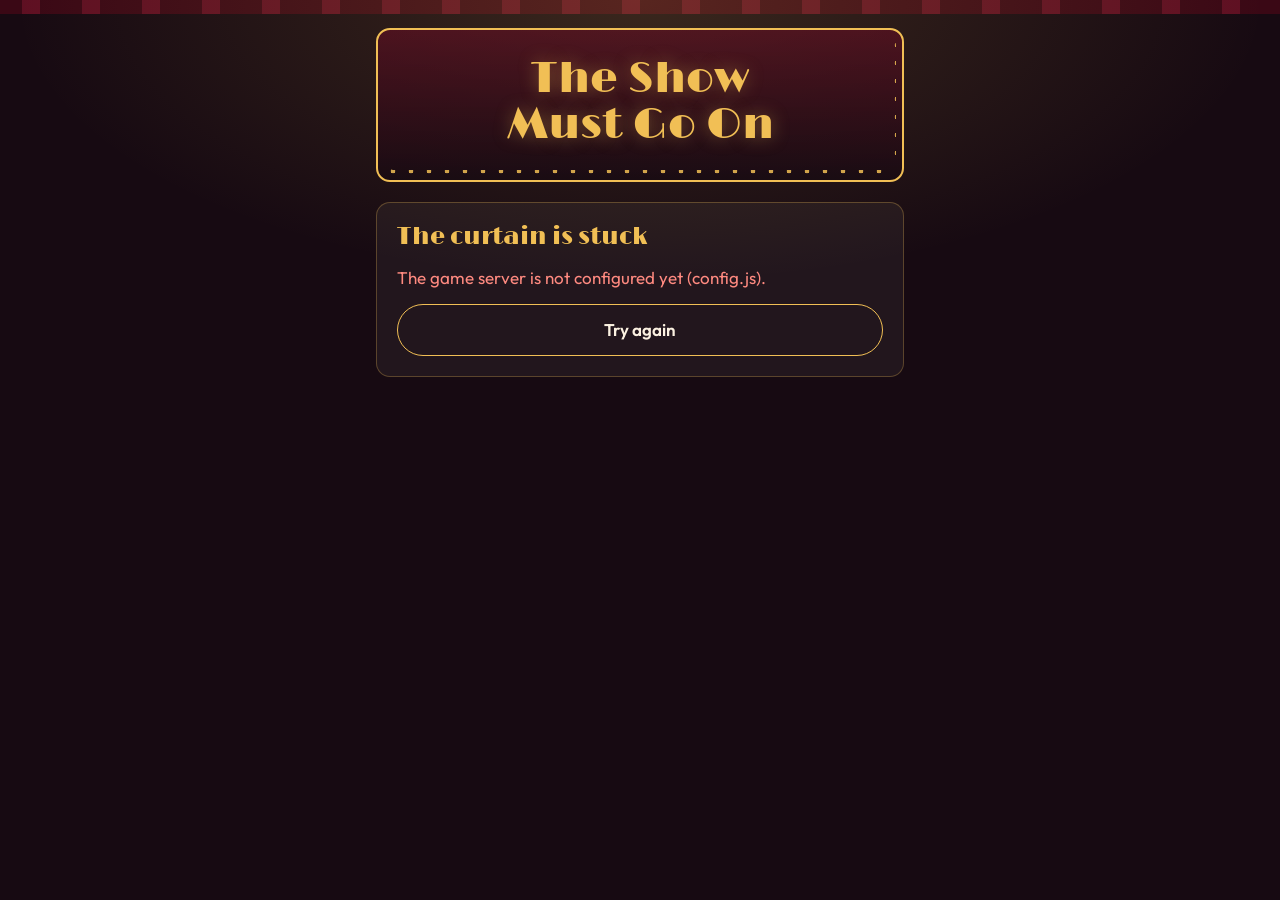
==== index.html @ 47933998 "Party missions game: invitation, phone voting, TV stage and Apps Script backend Co-Authored-By: Clau" ====
<!doctype html>
<html lang="en">
<head>
  <meta charset="utf-8">
  <meta name="viewport" content="width=device-width, initial-scale=1, viewport-fit=cover">
  <meta name="robots" content="noindex">
  <title>The Show Must Go On</title>
  <link rel="preconnect" href="https://fonts.googleapis.com">
  <link rel="preconnect" href="https://fonts.gstatic.com" crossorigin>
  <link rel="stylesheet" href="https://fonts.googleapis.com/css2?family=Limelight&family=Outfit:wght@400;600;700&display=swap">
  <link rel="stylesheet" href="style.css">
</head>
<body>
  <div class="wrap">
    <header class="marquee" id="marquee">
      <h1 id="title">The Show Must Go On</h1>
      <div class="when" id="when"></div>
      <div class="where" id="where"></div>
    </header>
    <main id="app"><section class="card"><p class="muted">Raising the curtain…</p></section></main>
  </div>
  <div class="toast" id="toast" hidden></div>
  <script src="config.js"></script>
  <script src="api.js"></script>
  <script src="app.js"></script>
</body>
</html>
---- style.css ----
/* Stage at night: velvet curtain, brass, warm spotlight. */
:root {
  --night: #170a12;
  --velvet: #5e0f22;
  --velvet-deep: #3a0815;
  --brass: #f1bf55;
  --brass-dim: #b98b2f;
  --paper: #fbf1e1;
  --muted: #c8aeb2;
  --line: rgba(241, 191, 85, 0.28);
  --ok: #7fd49b;
  --bad: #ff8a80;
  --font-display: 'Limelight', 'Georgia', serif;
  --font-body: 'Outfit', system-ui, -apple-system, 'Segoe UI', sans-serif;
  color-scheme: dark;
}

* { box-sizing: border-box; }

html, body { margin: 0; }

body {
  min-height: 100vh;
  background:
    radial-gradient(ellipse 70% 45% at 50% 0%, rgba(241, 191, 85, 0.16), transparent 70%),
    repeating-linear-gradient(90deg, var(--velvet-deep) 0 22px, var(--velvet) 22px 40px, var(--velvet-deep) 40px 60px) top / 100% 14px no-repeat,
    var(--night);
  color: var(--paper);
  font-family: var(--font-body);
  font-size: 17px;
  line-height: 1.5;
}

button { font: inherit; color: inherit; cursor: pointer; }
button:focus-visible, a:focus-visible { outline: 3px solid var(--brass); outline-offset: 2px; }

.wrap {
  max-width: 560px;
  margin: 0 auto;
  padding-block: 28px 64px;
  padding-left: max(16px, env(safe-area-inset-left, 0px));
  padding-right: max(16px, env(safe-area-inset-right, 0px));
  display: grid;
  gap: 20px;
}

/* ---------- marquee header */
.marquee {
  text-align: center;
  padding: 26px 18px 22px;
  border: 2px solid var(--brass);
  border-radius: 14px;
  position: relative;
  background: linear-gradient(180deg, rgba(94, 15, 34, 0.65), rgba(23, 10, 18, 0.8));
}
.marquee::before {
  content: '';
  position: absolute;
  inset: 6px;
  border-radius: 9px;
  background-image: radial-gradient(circle, var(--brass) 2.2px, transparent 2.6px);
  background-size: 18px 18px;
  -webkit-mask: linear-gradient(#000 0 0) content-box exclude, linear-gradient(#000 0 0);
  mask: linear-gradient(#000 0 0) content-box exclude, linear-gradient(#000 0 0);
  padding: 4px;
  opacity: 0.85;
  pointer-events: none;
}
.marquee h1 {
  font-family: var(--font-display);
  font-weight: 400;
  font-size: clamp(30px, 8vw, 44px);
  line-height: 1.05;
  margin: 0 0 10px;
  color: var(--brass);
  text-shadow: 0 0 18px rgba(241, 191, 85, 0.35);
  text-wrap: balance;
}
.marquee .when { font-weight: 600; letter-spacing: 0.02em; }
.marquee .where { color: var(--muted); font-size: 15px; }

#app { display: grid; gap: 20px; min-width: 0; }

/* ---------- cards */
.card {
  background: rgba(251, 241, 225, 0.05);
  border: 1px solid var(--line);
  border-radius: 14px;
  padding: 20px;
  display: grid;
  gap: 14px;
}
.card h2 {
  font-family: var(--font-display);
  font-weight: 400;
  color: var(--brass);
  font-size: 24px;
  margin: 0;
  line-height: 1.15;
  text-wrap: balance;
}
.card p { margin: 0; }
.eyebrow {
  text-transform: uppercase;
  letter-spacing: 0.14em;
  font-size: 12px;
  font-weight: 700;
  color: var(--brass-dim);
}
.muted { color: var(--muted); }
.small { font-size: 14px; }

/* ---------- buttons */
.btn {
  border: 1px solid var(--brass);
  background: transparent;
  border-radius: 999px;
  padding: 12px 20px;
  font-weight: 600;
  text-align: center;
  transition: background 0.15s, color 0.15s;
}
.btn:hover { background: rgba(241, 191, 85, 0.12); }
.btn.primary { background: var(--brass); color: var(--night); }
.btn.primary:hover { background: #ffd47a; }
.btn:disabled { opacity: 0.5; cursor: default; }
.linkish {
  background: none; border: 0; padding: 0;
  color: var(--muted); text-decoration: underline; font-size: 14px;
  justify-self: start;
}

.names {
  display: grid;
  grid-template-columns: repeat(auto-fill, minmax(140px, 1fr));
  gap: 10px;
}
.names .btn { border-radius: 12px; }

.choices { display: grid; gap: 10px; }
.choice {
  display: grid;
  gap: 2px;
  text-align: left;
  border: 1px solid var(--line);
  border-radius: 12px;
  background: rgba(251, 241, 225, 0.04);
  padding: 14px 16px;
}
.choice strong { font-size: 16px; }
.choice span { color: var(--muted); font-size: 14px; }
.choice.selected { border-color: var(--brass); background: rgba(241, 191, 85, 0.16); box-shadow: 0 0 0 1px var(--brass) inset; }

/* ---------- missions */
.missions { position: relative; }
.missions .content { display: grid; gap: 14px; transition: filter 0.3s; }
.missions.hidden .content { filter: blur(9px); user-select: none; pointer-events: none; }
.missions .cover {
  position: absolute; inset: 0;
  display: grid; place-items: center;
  background: rgba(23, 10, 18, 0.25);
  border-radius: 14px;
}
.real {
  border: 2px solid var(--brass);
  border-radius: 12px;
  padding: 14px 16px;
  background: rgba(241, 191, 85, 0.1);
  font-size: 19px;
  font-weight: 600;
}
.decoy {
  border: 1px dashed var(--line);
  border-radius: 12px;
  padding: 10px 14px;
  color: var(--paper);
}

ol.rules, ul.rules { margin: 0; padding-left: 20px; display: grid; gap: 8px; }
.points {
  display: grid; gap: 6px;
  border-top: 1px solid var(--line);
  padding-top: 12px;
  font-size: 15px;
}

.vote-option {
  display: grid; grid-template-columns: auto 1fr; gap: 12px; align-items: start;
  text-align: left;
  border: 1px solid var(--line);
  border-radius: 12px;
  background: rgba(251, 241, 225, 0.04);
  padding: 14px;
}
.vote-option .letter {
  font-family: var(--font-display);
  color: var(--brass);
  font-size: 24px;
  line-height: 1;
}
.vote-option.selected { border-color: var(--brass); background: rgba(241, 191, 85, 0.16); box-shadow: 0 0 0 1px var(--brass) inset; }
.vote-option.correct { border-color: var(--ok); background: rgba(127, 212, 155, 0.14); }
.vote-option.dim { opacity: 0.45; }

.big-number {
  font-family: var(--font-display);
  font-size: 56px;
  color: var(--brass);
  line-height: 1;
}

.toast {
  position: fixed; left: 50%; bottom: calc(18px + env(safe-area-inset-bottom, 0px));
  transform: translateX(-50%);
  background: var(--paper); color: var(--night);
  padding: 10px 18px; border-radius: 999px;
  font-weight: 600; font-size: 15px;
  max-width: calc(100% - 32px);
  text-align: center;
  z-index: 20;
}
.error { color: var(--bad); }

table.board { width: 100%; border-collapse: collapse; font-variant-numeric: tabular-nums; }
table.board td { padding: 6px 4px; border-bottom: 1px solid var(--line); }
table.board td:last-child { text-align: right; font-weight: 700; color: var(--brass); }
table.board tr.me td { color: var(--brass); font-weight: 700; }

@media (prefers-reduced-motion: reduce) {
  * { transition: none !important; animation: none !important; }
}
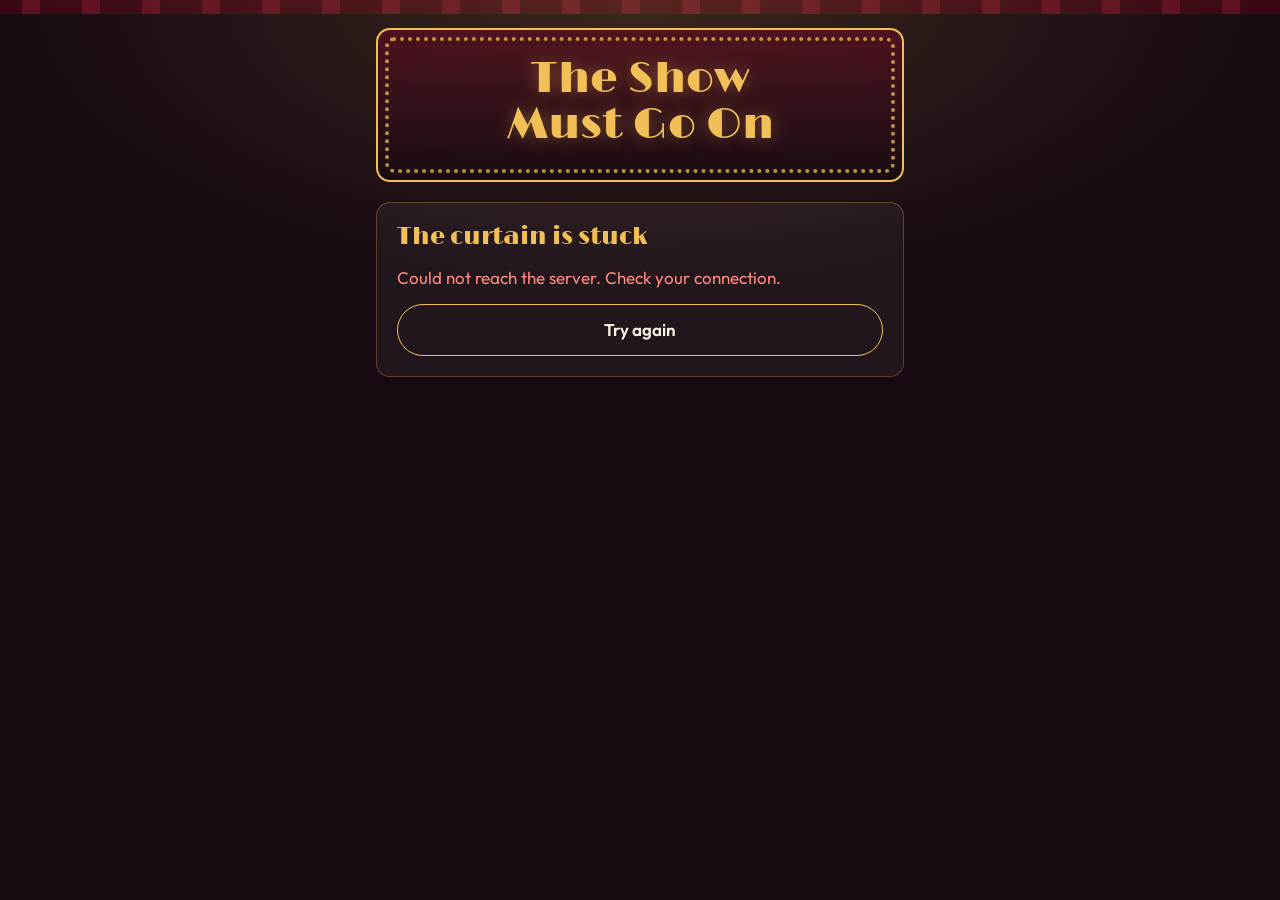
==== commit 7755f748: "Bust stale caches of scripts and fix the marquee border Co-Authored-By: Claude Opus 5.5 <noreply@ant" ====
--- a/index.html
+++ b/index.html
@@ -8,7 +8,7 @@
   <link rel="preconnect" href="https://fonts.googleapis.com">
   <link rel="preconnect" href="https://fonts.gstatic.com" crossorigin>
   <link rel="stylesheet" href="https://fonts.googleapis.com/css2?family=Limelight&family=Outfit:wght@400;600;700&display=swap">
-  <link rel="stylesheet" href="style.css">
+  <link rel="stylesheet" href="style.css?v=2">
 </head>
 <body>
   <div class="wrap">
@@ -20,8 +20,8 @@
     <main id="app"><section class="card"><p class="muted">Raising the curtain…</p></section></main>
   </div>
   <div class="toast" id="toast" hidden></div>
-  <script src="config.js"></script>
-  <script src="api.js"></script>
-  <script src="app.js"></script>
+  <script src="config.js?v=2"></script>
+  <script src="api.js?v=2"></script>
+  <script src="app.js?v=2"></script>
 </body>
 </html>
--- a/style.css
+++ b/style.css
@@ -56,14 +56,9 @@
 .marquee::before {
   content: '';
   position: absolute;
-  inset: 6px;
+  inset: 7px;
   border-radius: 9px;
-  background-image: radial-gradient(circle, var(--brass) 2.2px, transparent 2.6px);
-  background-size: 18px 18px;
-  -webkit-mask: linear-gradient(#000 0 0) content-box exclude, linear-gradient(#000 0 0);
-  mask: linear-gradient(#000 0 0) content-box exclude, linear-gradient(#000 0 0);
-  padding: 4px;
-  opacity: 0.85;
+  border: 4px dotted rgba(241, 191, 85, 0.75);
   pointer-events: none;
 }
 .marquee h1 {
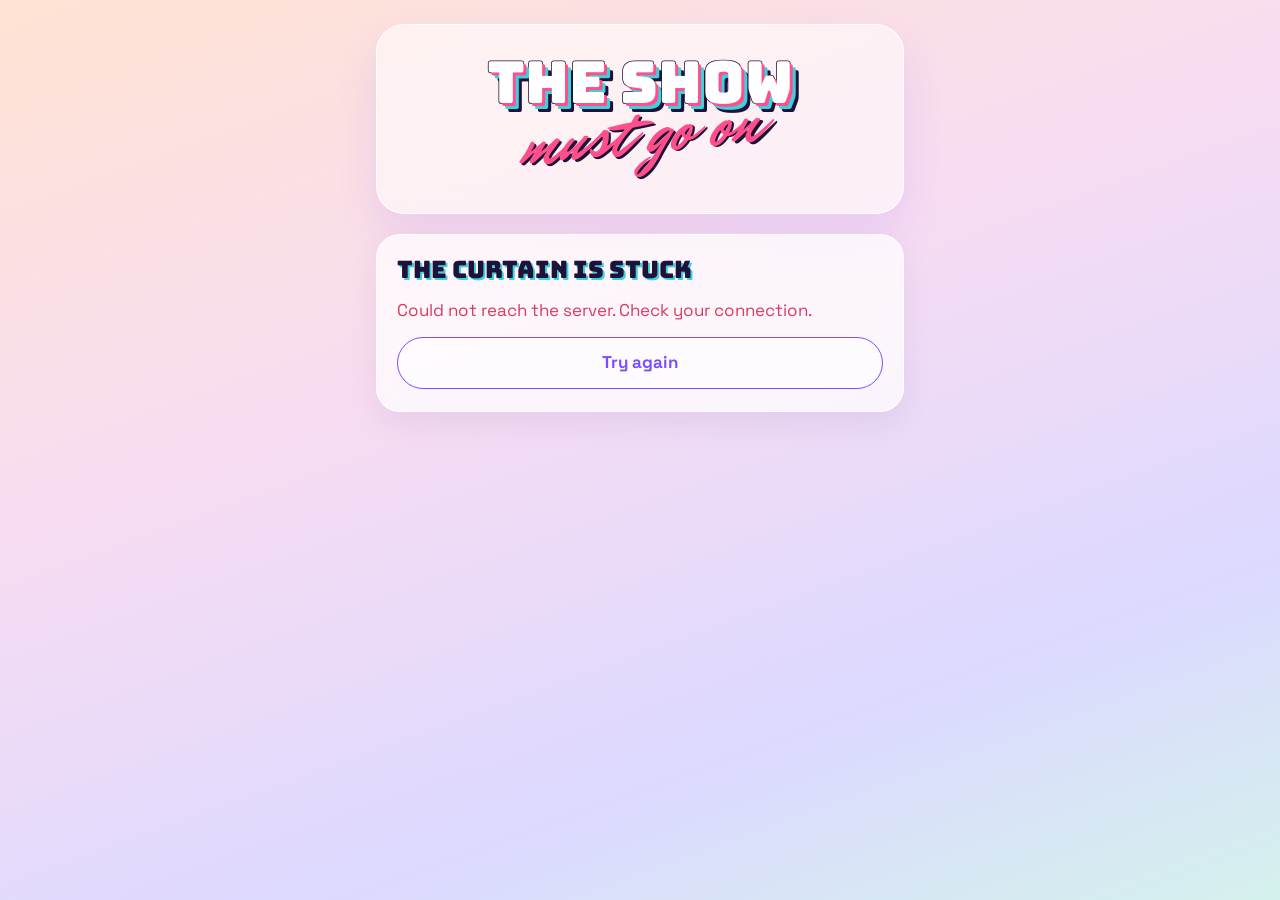
==== commit 8deaafb4: "Restyle the site in the pastel 80s 'Neon Chrome' look Co-Authored-By: Claude Opus 5.5 <noreply@anthr" ====
--- a/index.html
+++ b/index.html
@@ -7,21 +7,21 @@
   <title>The Show Must Go On</title>
   <link rel="preconnect" href="https://fonts.googleapis.com">
   <link rel="preconnect" href="https://fonts.gstatic.com" crossorigin>
-  <link rel="stylesheet" href="https://fonts.googleapis.com/css2?family=Limelight&family=Outfit:wght@400;600;700&display=swap">
-  <link rel="stylesheet" href="style.css?v=2">
+  <link rel="stylesheet" href="https://fonts.googleapis.com/css2?family=Bungee&family=Mr+Dafoe&family=Space+Grotesk:wght@400;600;700&display=swap">
+  <link rel="stylesheet" href="style.css?v=3">
 </head>
 <body>
   <div class="wrap">
     <header class="marquee" id="marquee">
-      <h1 id="title">The Show Must Go On</h1>
+      <h1 id="title" class="logo">The Show<span class="script">must go on</span></h1>
       <div class="when" id="when"></div>
       <div class="where" id="where"></div>
     </header>
     <main id="app"><section class="card"><p class="muted">Raising the curtain…</p></section></main>
   </div>
   <div class="toast" id="toast" hidden></div>
-  <script src="config.js?v=2"></script>
-  <script src="api.js?v=2"></script>
-  <script src="app.js?v=2"></script>
+  <script src="config.js?v=3"></script>
+  <script src="api.js?v=3"></script>
+  <script src="app.js?v=3"></script>
 </body>
 </html>
--- a/style.css
+++ b/style.css
@@ -1,97 +1,110 @@
-/* Stage at night: velvet curtain, brass, warm spotlight. */
+/* Neon Chrome: an 80s sunrise. Pastel gradient sky, glassy cards,
+   blocky caps with stacked pink/cyan shadows and a brush-script accent. */
 :root {
-  --night: #170a12;
-  --velvet: #5e0f22;
-  --velvet-deep: #3a0815;
-  --brass: #f1bf55;
-  --brass-dim: #b98b2f;
-  --paper: #fbf1e1;
-  --muted: #c8aeb2;
-  --line: rgba(241, 191, 85, 0.28);
-  --ok: #7fd49b;
-  --bad: #ff8a80;
-  --font-display: 'Limelight', 'Georgia', serif;
-  --font-body: 'Outfit', system-ui, -apple-system, 'Segoe UI', sans-serif;
-  color-scheme: dark;
+  --ink: #1e1238;
+  --muted: #675a83;
+  --pink: #ff4f8b;
+  --cyan: #3fd0e0;
+  --violet: #7c4dff;
+  --card: rgba(255, 255, 255, 0.72);
+  --card-solid: #ffffff;
+  --line: rgba(124, 77, 255, 0.18);
+  --ok: #14a37f;
+  --bad: #d93a5e;
+  --sky: linear-gradient(160deg, #ffe3d3 0%, #f7dcf2 40%, #dcd9ff 75%, #d4f1ec 100%);
+  --font-display: 'Bungee', 'Arial Black', sans-serif;
+  --font-script: 'Mr Dafoe', 'Brush Script MT', cursive;
+  --font-body: 'Space Grotesk', system-ui, -apple-system, 'Segoe UI', sans-serif;
+  color-scheme: light;
 }
 
 * { box-sizing: border-box; }
-
 html, body { margin: 0; }
 
 body {
   min-height: 100vh;
-  background:
-    radial-gradient(ellipse 70% 45% at 50% 0%, rgba(241, 191, 85, 0.16), transparent 70%),
-    repeating-linear-gradient(90deg, var(--velvet-deep) 0 22px, var(--velvet) 22px 40px, var(--velvet-deep) 40px 60px) top / 100% 14px no-repeat,
-    var(--night);
-  color: var(--paper);
+  background: var(--sky) fixed, #f7dcf2;
+  color: var(--ink);
   font-family: var(--font-body);
   font-size: 17px;
   line-height: 1.5;
 }
 
 button { font: inherit; color: inherit; cursor: pointer; }
-button:focus-visible, a:focus-visible { outline: 3px solid var(--brass); outline-offset: 2px; }
+button:focus-visible, a:focus-visible { outline: 3px solid var(--violet); outline-offset: 2px; }
 
 .wrap {
   max-width: 560px;
   margin: 0 auto;
-  padding-block: 28px 64px;
+  padding-block: 24px 64px;
   padding-left: max(16px, env(safe-area-inset-left, 0px));
   padding-right: max(16px, env(safe-area-inset-right, 0px));
   display: grid;
   gap: 20px;
 }
 
-/* ---------- marquee header */
+/* ---------- logo */
+.logo {
+  font-family: var(--font-display);
+  font-weight: 400;
+  text-transform: uppercase;
+  color: #fff;
+  -webkit-text-stroke: 1.5px var(--ink);
+  paint-order: stroke fill;
+  text-shadow: 3px 3px 0 var(--pink), 6px 6px 0 var(--cyan), 9px 9px 0 var(--ink);
+  line-height: 0.95;
+  margin: 0;
+  text-wrap: balance;
+}
+.logo .script {
+  display: block;
+  font-family: var(--font-script);
+  text-transform: none;
+  font-size: 1.15em;
+  color: var(--pink);
+  -webkit-text-stroke: 0;
+  text-shadow: 2px 2px 0 var(--ink);
+  margin-top: -0.12em;
+  transform: rotate(-6deg);
+}
+
 .marquee {
   text-align: center;
-  padding: 26px 18px 22px;
-  border: 2px solid var(--brass);
-  border-radius: 14px;
-  position: relative;
-  background: linear-gradient(180deg, rgba(94, 15, 34, 0.65), rgba(23, 10, 18, 0.8));
-}
-.marquee::before {
-  content: '';
-  position: absolute;
-  inset: 7px;
-  border-radius: 9px;
-  border: 4px dotted rgba(241, 191, 85, 0.75);
-  pointer-events: none;
-}
-.marquee h1 {
-  font-family: var(--font-display);
-  font-weight: 400;
-  font-size: clamp(30px, 8vw, 44px);
-  line-height: 1.05;
-  margin: 0 0 10px;
-  color: var(--brass);
-  text-shadow: 0 0 18px rgba(241, 191, 85, 0.35);
-  text-wrap: balance;
-}
-.marquee .when { font-weight: 600; letter-spacing: 0.02em; }
+  padding: 30px 18px 22px;
+  border-radius: 28px;
+  background: rgba(255, 255, 255, 0.55);
+  border: 1px solid rgba(255, 255, 255, 0.9);
+  box-shadow: 0 20px 40px rgba(124, 77, 255, 0.12);
+  backdrop-filter: blur(10px);
+  display: grid;
+  gap: 6px;
+}
+.marquee .logo { font-size: clamp(40px, 12vw, 58px); margin-bottom: 14px; }
+.marquee .when { font-weight: 700; text-transform: uppercase; letter-spacing: 0.1em; font-size: 14px; }
 .marquee .where { color: var(--muted); font-size: 15px; }
 
 #app { display: grid; gap: 20px; min-width: 0; }
 
 /* ---------- cards */
 .card {
-  background: rgba(251, 241, 225, 0.05);
-  border: 1px solid var(--line);
-  border-radius: 14px;
-  padding: 20px;
+  background: var(--card);
+  border: 1px solid rgba(255, 255, 255, 0.95);
+  border-radius: 24px;
+  box-shadow: 0 12px 30px rgba(60, 40, 120, 0.08);
+  backdrop-filter: blur(8px);
+  padding: 22px 20px;
   display: grid;
   gap: 14px;
 }
 .card h2 {
   font-family: var(--font-display);
   font-weight: 400;
-  color: var(--brass);
+  text-transform: uppercase;
   font-size: 24px;
+  line-height: 1.1;
   margin: 0;
-  line-height: 1.15;
+  color: var(--ink);
+  text-shadow: 2px 2px 0 var(--cyan);
   text-wrap: balance;
 }
 .card p { margin: 0; }
@@ -100,25 +113,35 @@
   letter-spacing: 0.14em;
   font-size: 12px;
   font-weight: 700;
-  color: var(--brass-dim);
+  color: var(--pink);
+  margin: 0;
 }
 .muted { color: var(--muted); }
 .small { font-size: 14px; }
 
 /* ---------- buttons */
 .btn {
-  border: 1px solid var(--brass);
-  background: transparent;
+  border: 1.5px solid var(--violet);
+  color: var(--violet);
+  background: rgba(255, 255, 255, 0.6);
   border-radius: 999px;
   padding: 12px 20px;
-  font-weight: 600;
+  font-weight: 700;
   text-align: center;
-  transition: background 0.15s, color 0.15s;
-}
-.btn:hover { background: rgba(241, 191, 85, 0.12); }
-.btn.primary { background: var(--brass); color: var(--night); }
-.btn.primary:hover { background: #ffd47a; }
-.btn:disabled { opacity: 0.5; cursor: default; }
+  transition: background 0.15s, transform 0.15s;
+}
+.btn:hover { background: #fff; }
+.btn.primary {
+  border: 0;
+  color: #fff;
+  background: linear-gradient(135deg, var(--pink), var(--violet));
+  font-family: var(--font-display);
+  font-weight: 400;
+  letter-spacing: 0.03em;
+  box-shadow: 3px 3px 0 var(--cyan);
+}
+.btn.primary:hover { transform: translate(-1px, -1px); box-shadow: 4px 4px 0 var(--cyan); }
+.btn:disabled { opacity: 0.55; cursor: default; }
 .linkish {
   background: none; border: 0; padding: 0;
   color: var(--muted); text-decoration: underline; font-size: 14px;
@@ -130,21 +153,20 @@
   grid-template-columns: repeat(auto-fill, minmax(140px, 1fr));
   gap: 10px;
 }
-.names .btn { border-radius: 12px; }
+.names .btn { border-radius: 16px; color: var(--ink); }
 
 .choices { display: grid; gap: 10px; }
-.choice {
-  display: grid;
-  gap: 2px;
+.choice, .vote-option {
   text-align: left;
-  border: 1px solid var(--line);
-  border-radius: 12px;
-  background: rgba(251, 241, 225, 0.04);
+  border: 1.5px solid rgba(124, 77, 255, 0.15);
+  border-radius: 18px;
+  background: rgba(255, 255, 255, 0.85);
   padding: 14px 16px;
 }
+.choice { display: grid; gap: 2px; }
 .choice strong { font-size: 16px; }
 .choice span { color: var(--muted); font-size: 14px; }
-.choice.selected { border-color: var(--brass); background: rgba(241, 191, 85, 0.16); box-shadow: 0 0 0 1px var(--brass) inset; }
+.choice.selected, .vote-option.selected { border-color: var(--violet); background: #f1ebff; }
 
 /* ---------- missions */
 .missions { position: relative; }
@@ -153,63 +175,45 @@
 .missions .cover {
   position: absolute; inset: 0;
   display: grid; place-items: center;
-  background: rgba(23, 10, 18, 0.25);
+  background: rgba(255, 255, 255, 0.25);
+  border-radius: 24px;
+}
+.real {
+  background: linear-gradient(135deg, #f1ebff, #ffe9ef);
+  border: 2px solid var(--ink);
+  box-shadow: 4px 4px 0 var(--pink);
+  border-radius: 18px;
+  padding: 14px 16px;
+  font-size: 19px;
+  font-weight: 700;
+}
+.decoy {
+  border: 1.5px dashed rgba(124, 77, 255, 0.35);
   border-radius: 14px;
-}
-.real {
-  border: 2px solid var(--brass);
-  border-radius: 12px;
-  padding: 14px 16px;
-  background: rgba(241, 191, 85, 0.1);
-  font-size: 19px;
-  font-weight: 600;
-}
-.decoy {
-  border: 1px dashed var(--line);
-  border-radius: 12px;
   padding: 10px 14px;
-  color: var(--paper);
-}
-
-ol.rules, ul.rules { margin: 0; padding-left: 20px; display: grid; gap: 8px; }
-.points {
-  display: grid; gap: 6px;
-  border-top: 1px solid var(--line);
-  padding-top: 12px;
-  font-size: 15px;
-}
-
-.vote-option {
-  display: grid; grid-template-columns: auto 1fr; gap: 12px; align-items: start;
-  text-align: left;
-  border: 1px solid var(--line);
-  border-radius: 12px;
-  background: rgba(251, 241, 225, 0.04);
-  padding: 14px;
-}
+  background: rgba(255, 255, 255, 0.5);
+}
+
+ol.rules { margin: 0; padding-left: 20px; display: grid; gap: 8px; }
+.points { display: grid; gap: 6px; border-top: 1px solid var(--line); padding-top: 12px; font-size: 15px; }
+
+.vote-option { display: grid; grid-template-columns: auto 1fr; gap: 12px; align-items: start; }
 .vote-option .letter {
   font-family: var(--font-display);
-  color: var(--brass);
-  font-size: 24px;
-  line-height: 1;
-}
-.vote-option.selected { border-color: var(--brass); background: rgba(241, 191, 85, 0.16); box-shadow: 0 0 0 1px var(--brass) inset; }
-.vote-option.correct { border-color: var(--ok); background: rgba(127, 212, 155, 0.14); }
+  color: var(--pink);
+  text-shadow: 2px 2px 0 var(--cyan);
+  font-size: 22px;
+  line-height: 1.1;
+}
+.vote-option.correct { border: 2px solid var(--ok); background: #e3f8f1; }
 .vote-option.dim { opacity: 0.45; }
-
-.big-number {
-  font-family: var(--font-display);
-  font-size: 56px;
-  color: var(--brass);
-  line-height: 1;
-}
 
 .toast {
   position: fixed; left: 50%; bottom: calc(18px + env(safe-area-inset-bottom, 0px));
   transform: translateX(-50%);
-  background: var(--paper); color: var(--night);
+  background: var(--ink); color: #fff;
   padding: 10px 18px; border-radius: 999px;
-  font-weight: 600; font-size: 15px;
+  font-weight: 700; font-size: 15px;
   max-width: calc(100% - 32px);
   text-align: center;
   z-index: 20;
@@ -218,8 +222,8 @@
 
 table.board { width: 100%; border-collapse: collapse; font-variant-numeric: tabular-nums; }
 table.board td { padding: 6px 4px; border-bottom: 1px solid var(--line); }
-table.board td:last-child { text-align: right; font-weight: 700; color: var(--brass); }
-table.board tr.me td { color: var(--brass); font-weight: 700; }
+table.board td:last-child { text-align: right; font-weight: 700; color: var(--violet); }
+table.board tr.me td { color: var(--pink); font-weight: 700; }
 
 @media (prefers-reduced-motion: reduce) {
   * { transition: none !important; animation: none !important; }
